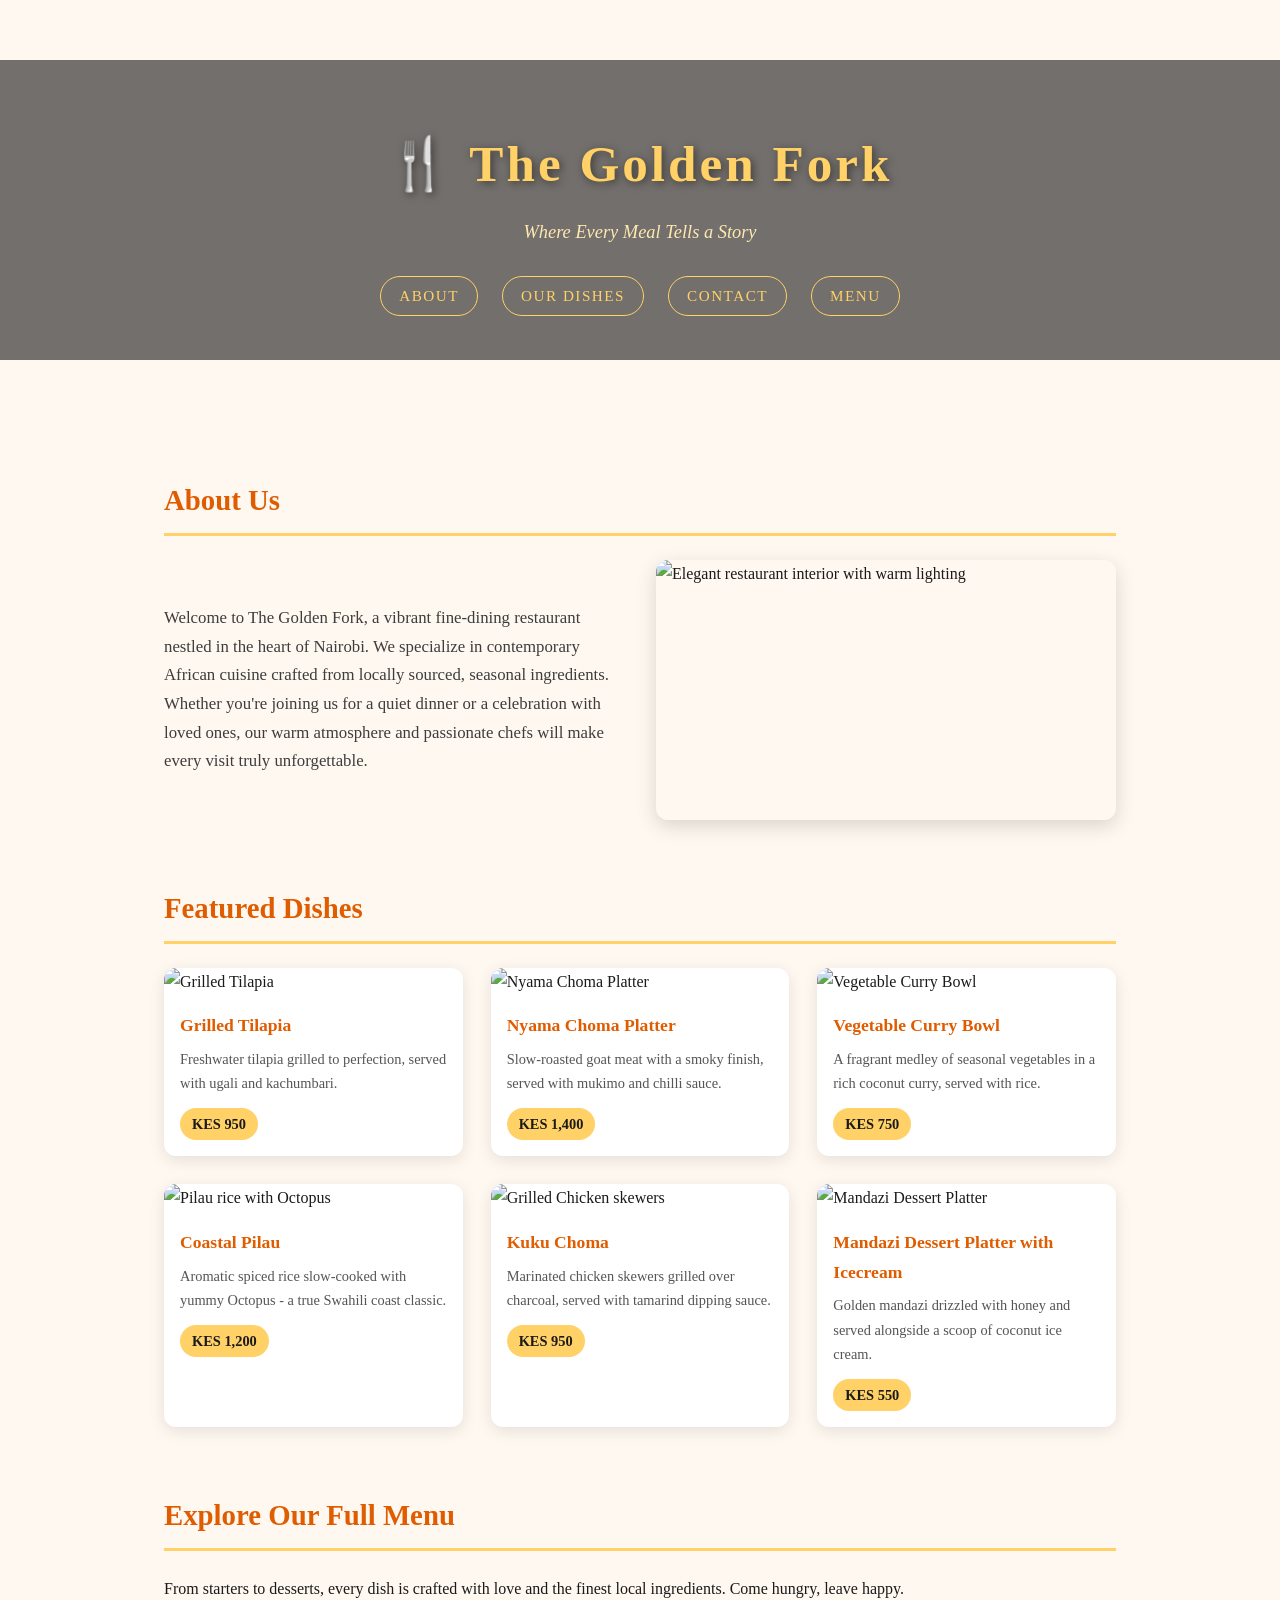
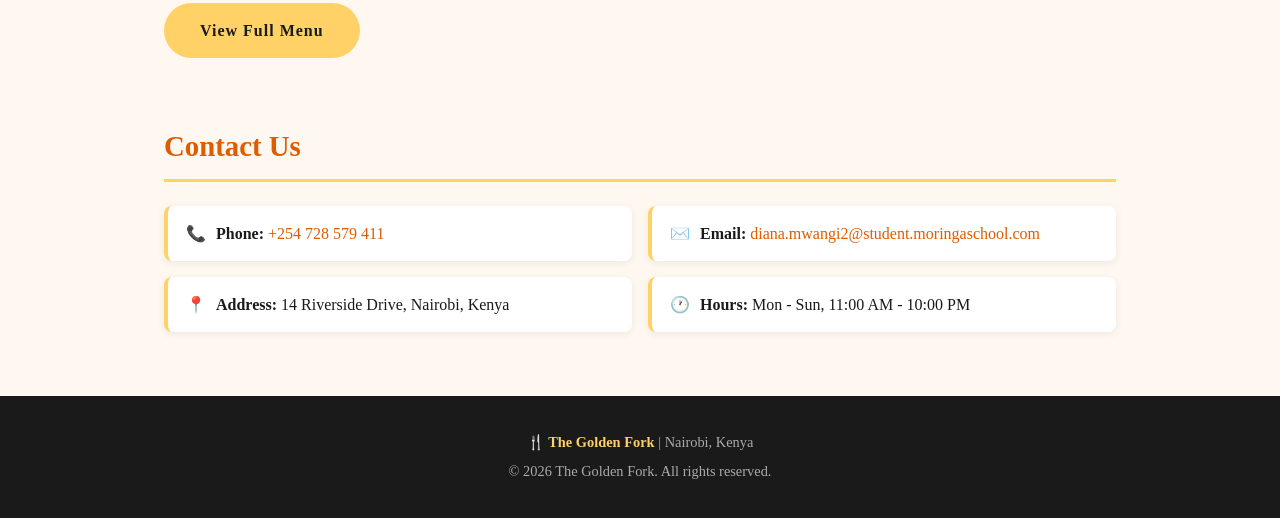
==== restaurant.html @ e598e66d "update restaurant page" ====
<!DOCTYPE html>
<html lang="en">

<head>
    <meta charset="UTF-8" />
    <meta name="viewport" content="width=device-width, initial-scale=1.0" />
    <title>The Golden Fork Restaurant</title>
    <link rel="stylesheet" href="style.css" />
</head>

<body>

    <!-- HEADER -->
    <header>
        <div class="header-overlay">
            <h1>🍴 The Golden Fork</h1>
            <p class="tagline">Where Every Meal Tells a Story</p>
            <nav>
                <a href="#about">About</a>
                <a href="#dishes">Our Dishes</a>
                <a href="#contact">Contact</a>
                <a href="#menu">Menu</a>
            </nav>
        </div>
    </header>


    <!-- MAIN CONTENT -->
    <main>

        <!-- About Section -->
        <section id="about">
            <h2 id="about-heading">About Us</h2>
            <div class="about-grid">
                <p>
                    Welcome to The Golden Fork, a vibrant fine-dining restaurant nestled
                    in the heart of Nairobi. We specialize in contemporary African cuisine
                    crafted from locally sourced, seasonal ingredients. Whether you're
                    joining us for a quiet dinner or a celebration with loved ones, our
                    warm atmosphere and passionate chefs will make every visit truly
                    unforgettable.
                </p>
                <img src="https://images.unsplash.com/photo-1414235077428-338989a2e8c0?w=600&q=80"
                    alt="Elegant restaurant interior with warm lighting" class="about-img" />
            </div>
        </section>

        <!-- DISHES SECTION -->
        <section id="dishes">
            <h2 id="dishes-heading">Featured Dishes</h2>
            <div class="dishes-grid">

                <div class="dish-card">
                    <img src="https://images.unsplash.com/photo-1665401015549-712c0dc5ef85?q=80&w=870&auto=format&fit=crop&ixlib=rb-4.1.0&ixid=M3wxMjA3fDB8MHxwaG90by1wYWdlfHx8fGVufDB8fHx8fA%3D%3D"
                        alt="Grilled Tilapia" />
                    <div class="dish-info">
                        <h3>Grilled Tilapia</h3>
                        <p>Freshwater tilapia grilled to perfection, served with ugali and kachumbari.</p>
                        <span class="price">KES 950</span>
                    </div>
                </div>

                <div class="dish-card">
                    <img src="https://images.pexels.com/photos/16474898/pexels-photo-16474898.jpeg"
                        alt="Nyama Choma Platter" />
                    <div class="dish-info">
                        <h3>Nyama Choma Platter</h3>
                        <p>Slow-roasted goat meat with a smoky finish, served with mukimo and chilli sauce.</p>
                        <span class="price">KES 1,400</span>
                    </div>
                </div>

                <div class="dish-card">
                    <img src="https://images.pexels.com/photos/10508208/pexels-photo-10508208.jpeg"
                        alt="Vegetable Curry Bowl" />
                    <div class="dish-info">
                        <h3>Vegetable Curry Bowl</h3>
                        <p>A fragrant medley of seasonal vegetables in a rich coconut curry, served with rice.</p>
                        <span class="price">KES 750</span>
                    </div>
                </div>

                <div class="dish-card">
                    <img src="https://images.pexels.com/photos/27898277/pexels-photo-27898277.jpeg"
                        alt="Pilau rice with Octopus" />
                    <div class="dish-info">
                        <h3>Coastal Pilau</h3>
                        <p>Aromatic spiced rice slow-cooked with yummy Octopus - a true Swahili coast classic.</p>
                        <span class="price">KES 1,200</span>
                    </div>
                </div>

                <div class="dish-card">
                    <img src="https://images.pexels.com/photos/17303312/pexels-photo-17303312.jpeg"
                        alt="Grilled Chicken skewers" />
                    <div class="dish-info">
                        <h3>Kuku Choma</h3>
                        <p>Marinated chicken skewers grilled over charcoal, served with tamarind dipping sauce.</p>
                        <span class="price">KES 950</span>
                    </div>
                </div>

                <div class="dish-card">
                    <img src="https://images.pexels.com/photos/342020/pexels-photo-342020.jpeg"
                        alt="Mandazi Dessert Platter" />
                    <div class="dish-info">
                        <h3>Mandazi Dessert Platter with Icecream</h3>
                        <p>Golden mandazi drizzled with honey and served alongside a scoop of coconut ice cream.</p>
                        <span class="price">KES 550</span>
                    </div>
                </div>

            </div>
        </section>

        <!-- MENU CTA SECTION -->
        <section id="menu">
            <h2 id="menu-heading">Explore Our Full Menu</h2>
            <p>
                From starters to desserts, every dish is crafted with love and the
                finest local ingredients. Come hungry, leave happy.
            </p>
            <a href="https://migrationology.com/kenyan-food/" class="menu-btn">
                View Full Menu
            </a>
        </section>

        <!-- CONTACT SECTION -->
        <section id="contact">
            <h2 id="contact-heading">Contact Us</h2>
            <address>
                <ul>
                    <li>
                        <span class="icon">📞</span>
                        <strong>Phone:</strong>
                        <a href="tel:+254712345678">+254 728 579 411</a>
                    </li>
                    <li>
                        <span class="icon">✉️</span>
                        <strong>Email:</strong>
                        <a href="mailto:info@goldenfork.co.ke">diana.mwangi2@student.moringaschool.com</a>
                    </li>
                    <li>
                        <span class="icon">📍</span>
                        <strong>Address:</strong> 14 Riverside Drive, Nairobi, Kenya
                    </li>
                    <li>
                        <span class="icon">🕐</span>
                        <strong>Hours:</strong> Mon - Sun, 11:00 AM - 10:00 PM
                    </li>
                </ul>
            </address>
        </section>

    </main>

    <!-- FOOTER -->
    <footer>
        <p>🍴 <strong>The Golden Fork</strong> | Nairobi, Kenya</p>
        <p>© 2026 The Golden Fork. All rights reserved.</p>
    </footer>

</body>

</html>
---- style.css ----
/* - Reset & Base - */
* {
  margin: 0;
  padding: 0;
  box-sizing: border-box;
}

body {
  font-family: Georgia, "Times New Roman", serif;
  background-color: #fff8f0;
  color: #1a1a1a;
  line-height: 1.7;
}

/* - Header - */
header {
  background-image: url('https://images.unsplash.com/photo-1600891964092-4316c288032e?w=1400&q=80');
  background-size: cover;
  background-position: center;
  min-height: 420px;
  display: flex;
  align-items: center;
  justify-content: center;
}

.header-overlay {
  background-color: rgba(0, 0, 0, 0.55);
  width: 100%;
  text-align: center;
  padding: 60px 20px 44px;
  color: #ffffff;
}

.header-overlay h1 {
  font-size: 3.2rem;
  letter-spacing: 3px;
  color: #ffd166;
  margin-bottom: 10px;
  text-shadow: 2px 2px 8px rgba(0,0,0,0.5);
}

.header-overlay .tagline {
  font-size: 1.15rem;
  font-style: italic;
  color: #ffe8b0;
  margin-bottom: 28px;
}

/* - Nav - */
header nav {
  display: flex;
  justify-content: center;
  gap: 24px;
  flex-wrap: wrap;
}

header nav a {
  color: #ffd166;
  text-decoration: none;
  font-size: 0.95rem;
  letter-spacing: 1.5px;
  text-transform: uppercase;
  border: 1px solid #ffd166;
  padding: 6px 18px;
  border-radius: 20px;
  transition: background-color 0.25s ease, color 0.25s ease;
}

header nav a:hover {
  background-color: #ffd166;
  color: #1a1a1a;
}

/* - Main - */
main {
  max-width: 1000px;
  margin: 56px auto;
  padding: 0 24px;
}

/* - Sections - */
section {
  margin-bottom: 64px;
}

section h2 {
  font-size: 1.8rem;
  color: #e05c00;
  border-bottom: 3px solid #ffd166;
  padding-bottom: 8px;
  margin-bottom: 24px;
}

/* - About Grid - */
.about-grid {
  display: grid;
  grid-template-columns: 1fr 1fr;
  gap: 32px;
  align-items: center;
}

.about-grid p {
  font-size: 1.05rem;
  color: #3d3d3d;
}

.about-img {
  width: 100%;
  height: 260px;
  object-fit: cover;
  border-radius: 12px;
  box-shadow: 0 6px 20px rgba(0, 0, 0, 0.15);
}

/* - Dishes Grid - */
.dishes-grid {
  display: grid;
  grid-template-columns: repeat(3, 1fr);
  gap: 28px;
}

.dish-card {
  background-color: #ffffff;
  border-radius: 12px;
  overflow: hidden;
  box-shadow: 0 4px 16px rgba(0, 0, 0, 0.1);
  transition: transform 0.25s ease, box-shadow 0.25s ease;
}

.dish-card:hover {
  transform: translateY(-6px);
  box-shadow: 0 10px 28px rgba(0, 0, 0, 0.15);
}

.dish-card img {
  width: 100%;
  height: 200px;
  object-fit: cover;
}

.dish-info {
  padding: 16px;
}

.dish-info h3 {
  font-size: 1.1rem;
  color: #e05c00;
  margin-bottom: 6px;
}

.dish-info p {
  font-size: 0.9rem;
  color: #555;
  margin-bottom: 12px;
}

.price {
  display: inline-block;
  background-color: #ffd166;
  color: #1a1a1a;
  font-weight: bold;
  font-size: 0.9rem;
  padding: 4px 12px;
  border-radius: 20px;
}

/* - Menu CTA - */
.menu-cta {
  background: linear-gradient(135deg, #e05c00, #ff8c42);
  color: #ffffff;
  text-align: center;
  padding: 56px 32px;
  border-radius: 16px;
}

.menu-cta h2 {
  color: #ffffff;
  border-bottom: 3px solid rgba(255, 255, 255, 0.4);
  font-size: 2rem;
  margin-bottom: 16px;
}

.menu-cta p {
  font-size: 1.05rem;
  color: #ffe8cc;
  margin-bottom: 28px;
  max-width: 560px;
  margin-left: auto;
  margin-right: auto;
}

.menu-btn {
  display: inline-block;
  padding: 14px 36px;
  background-color: #ffd166;
  color: #1a1a1a;
  text-decoration: none;
  border-radius: 30px;
  font-size: 1rem;
  font-weight: bold;
  letter-spacing: 1px;
  transition: background-color 0.25s ease, transform 0.2s ease;
}

.menu-btn:hover {
  background-color: #ffffff;
  transform: scale(1.05);
}

/* - Contact - */
#contact address {
  font-style: normal;
}

#contact ul {
  list-style: none;
  padding: 0;
  display: grid;
  grid-template-columns: 1fr 1fr;
  gap: 16px;
}

#contact ul li {
  background-color: #ffffff;
  border-left: 4px solid #ffd166;
  padding: 14px 18px;
  border-radius: 8px;
  font-size: 1rem;
  box-shadow: 0 2px 8px rgba(0,0,0,0.07);
}

#contact ul li .icon {
  margin-right: 6px;
}

#contact ul li a {
  color: #e05c00;
  text-decoration: none;
  text-underline-offset: 3px;
}

#contact ul li a:hover {
  text-decoration: underline;
}

/* - Footer - */
footer {
  text-align: center;
  padding: 32px 20px;
  background-color: #1a1a1a;
  color: #aaa;
  font-size: 0.9rem;
  line-height: 2;
}

footer strong {
  color: #ffd166;
}
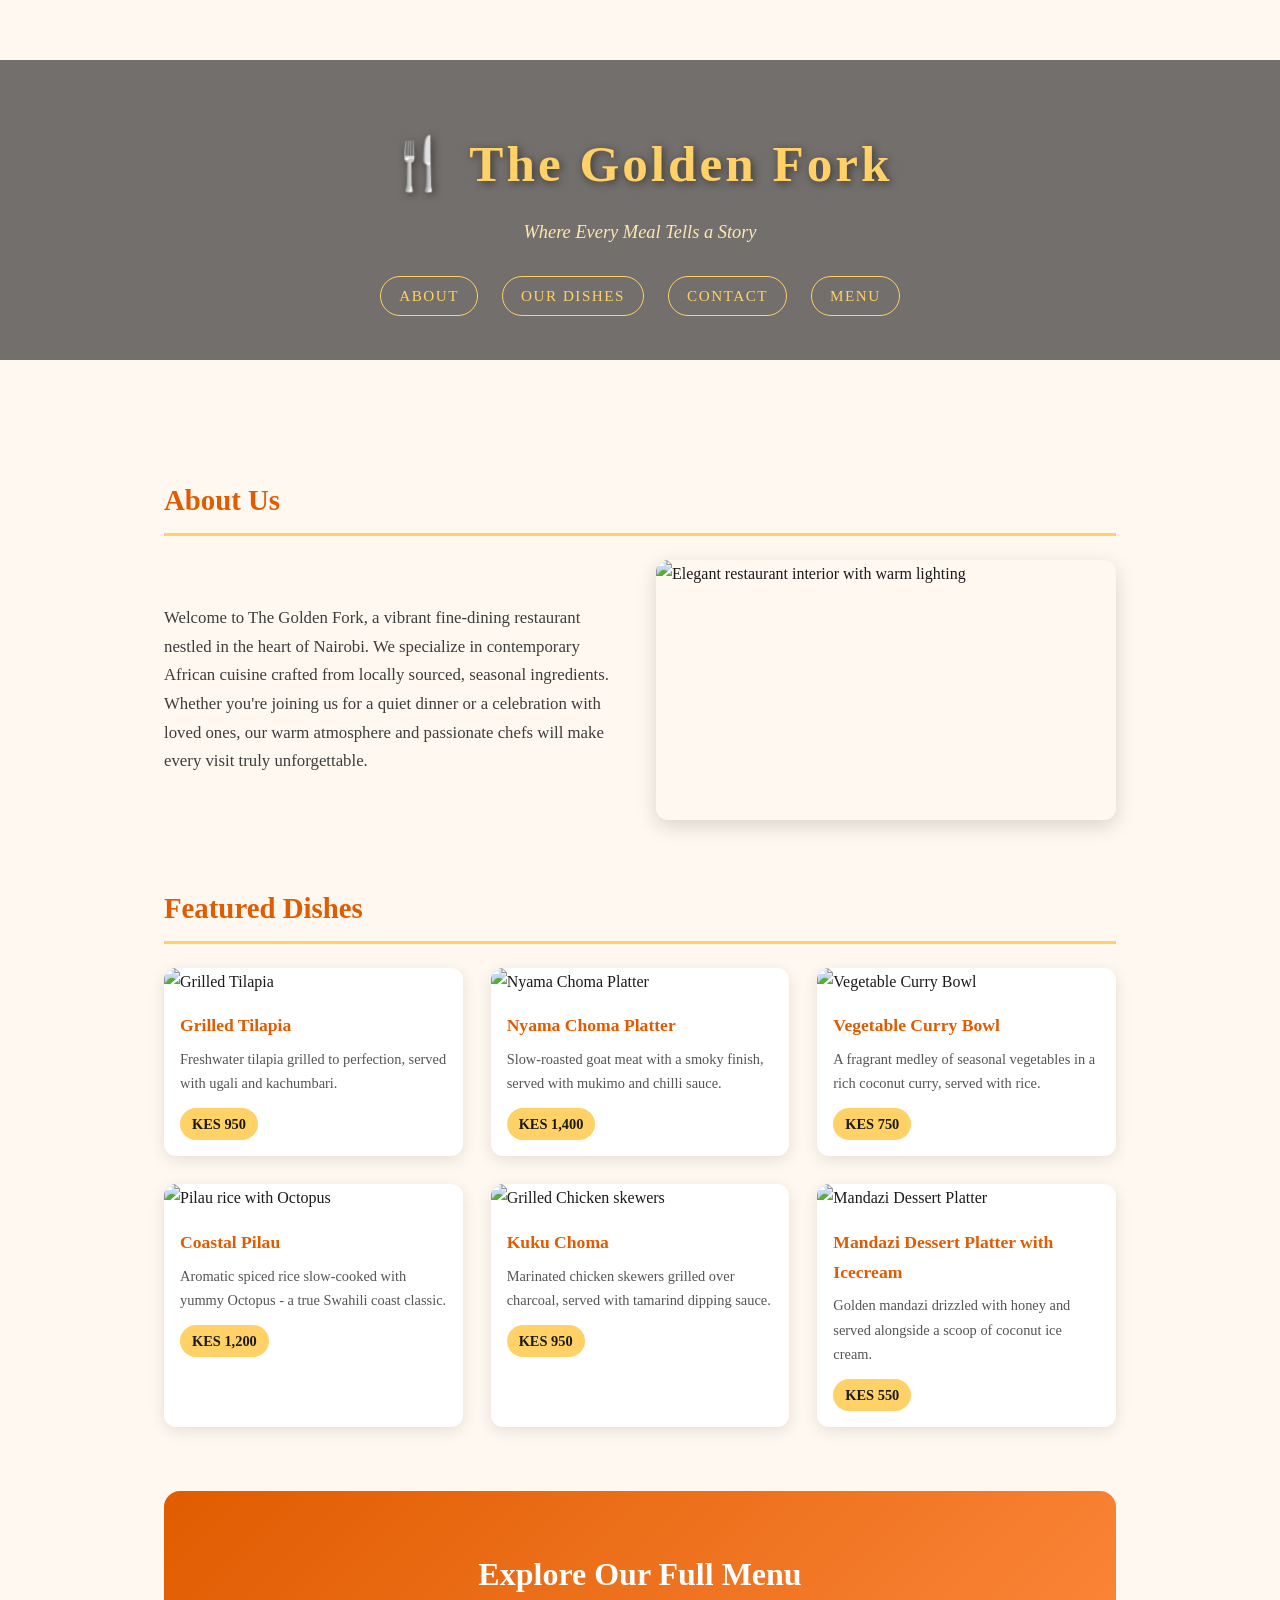
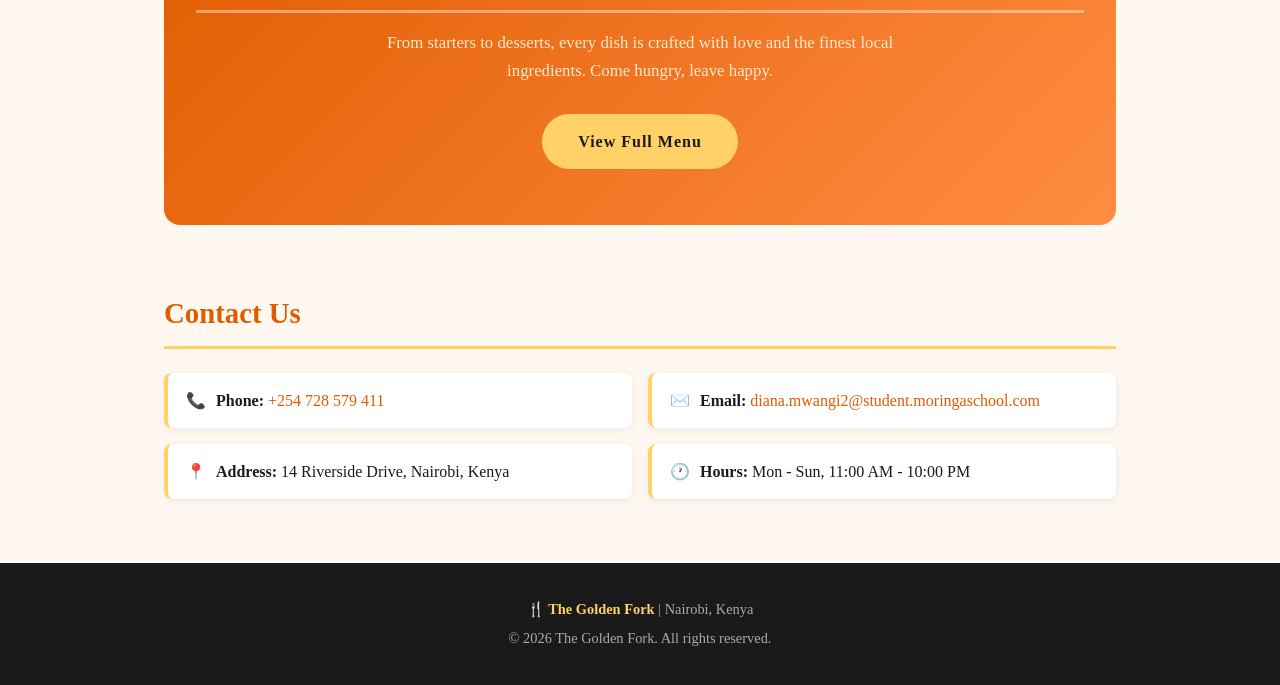
==== commit 254d2c0e: "fix phone and email href attributes" ====
--- a/restaurant.html
+++ b/restaurant.html
@@ -71,7 +71,7 @@
                 </div>
 
                 <div class="dish-card">
-                    <img src="https://images.pexels.com/photos/10508208/pexels-photo-10508208.jpeg"
+                    <img src="https://images.pexels.com/photos/17130431/pexels-photo-17130431.jpeg"
                         alt="Vegetable Curry Bowl" />
                     <div class="dish-info">
                         <h3>Vegetable Curry Bowl</h3>
@@ -114,7 +114,7 @@
         </section>
 
         <!-- MENU CTA SECTION -->
-        <section id="menu">
+        <section id="menu" class="menu-cta">
             <h2 id="menu-heading">Explore Our Full Menu</h2>
             <p>
                 From starters to desserts, every dish is crafted with love and the
@@ -133,12 +133,13 @@
                     <li>
                         <span class="icon">📞</span>
                         <strong>Phone:</strong>
-                        <a href="tel:+254712345678">+254 728 579 411</a>
+                        <a href="tel:+254728579411">+254 728 579 411</a>
                     </li>
                     <li>
                         <span class="icon">✉️</span>
                         <strong>Email:</strong>
-                        <a href="mailto:info@goldenfork.co.ke">diana.mwangi2@student.moringaschool.com</a>
+                        <a
+                            href="mailto:diana.mwangi2@student.moringaschool.com">diana.mwangi2@student.moringaschool.com</a>
                     </li>
                     <li>
                         <span class="icon">📍</span>
--- a/style.css
+++ b/style.css
@@ -1,4 +1,4 @@
-/* - Reset & Base - */
+/* - Global- */
 * {
   margin: 0;
   padding: 0;
@@ -20,7 +20,7 @@
   min-height: 420px;
   display: flex;
   align-items: center;
-  justify-content: center;
+  /* justify-content: center; not so necessary since header-overlay hass width=100% */
 }
 
 .header-overlay {
@@ -36,7 +36,7 @@
   letter-spacing: 3px;
   color: #ffd166;
   margin-bottom: 10px;
-  text-shadow: 2px 2px 8px rgba(0,0,0,0.5);
+  text-shadow: 2px 2px 8px rgba(0, 0, 0, 0.5);
 }
 
 .header-overlay .tagline {
@@ -226,7 +226,7 @@
   padding: 14px 18px;
   border-radius: 8px;
   font-size: 1rem;
-  box-shadow: 0 2px 8px rgba(0,0,0,0.07);
+  box-shadow: 0 2px 8px rgba(0, 0, 0, 0.07);
 }
 
 #contact ul li .icon {
